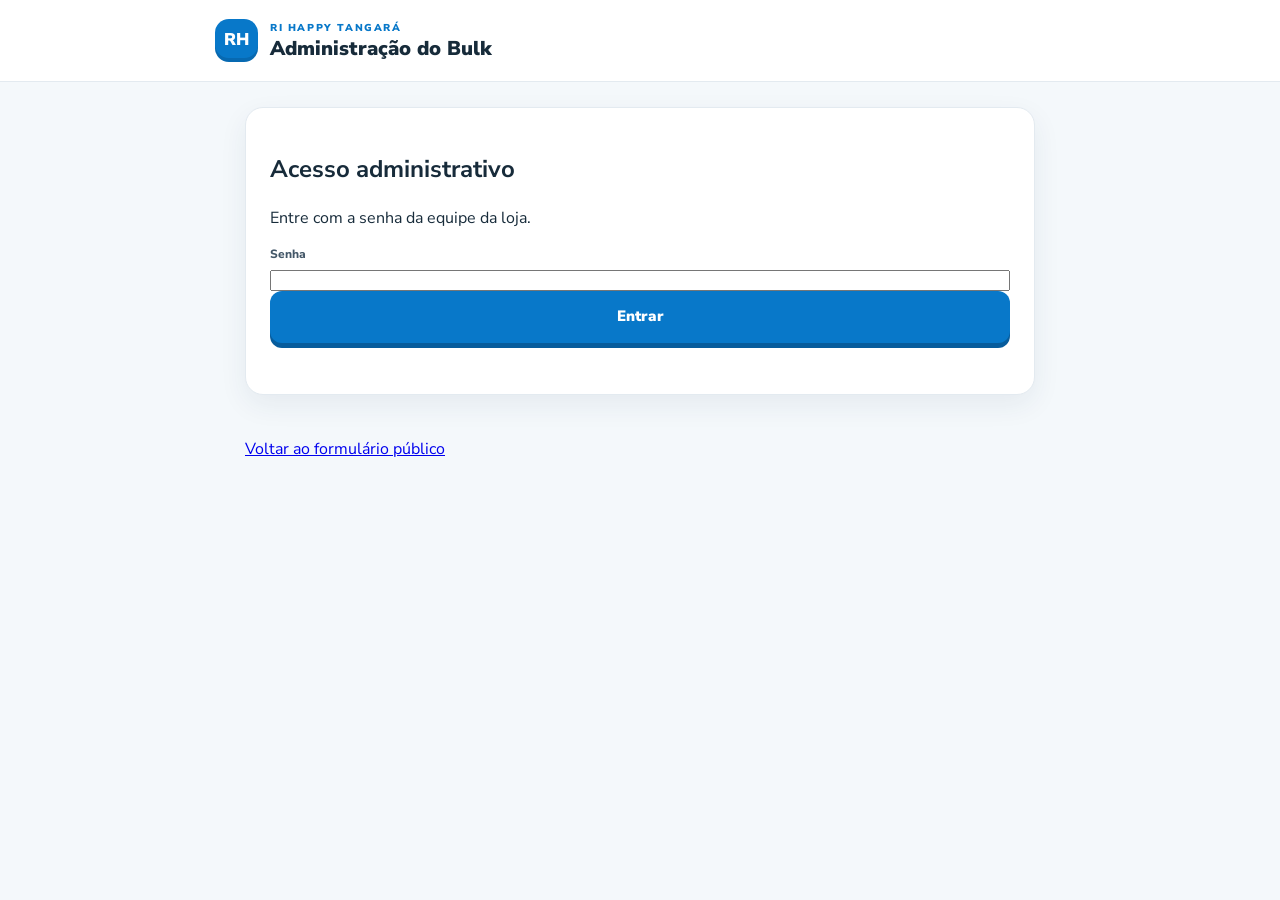
==== admin.html @ 77a34a9f "Cria painel administrativo do Bulk" ====
<!doctype html><html lang="pt-BR"><head><meta charset="utf-8"><meta name="viewport" content="width=device-width,initial-scale=1"><title>Administração | Bulk Comunitário</title><link rel="stylesheet" href="style.css"><link rel="stylesheet" href="admin.css"></head><body><header class="site-header"><div class="brand-mark">RH</div><div><p class="eyebrow">RI HAPPY TANGARÁ</p><h1>Administração do Bulk</h1></div></header><main class="container"><section id="login-card" class="card"><h2>Acesso administrativo</h2><p>Entre com a senha da equipe da loja.</p><form id="login-form"><label class="field"><span>Senha</span><input id="admin-password" type="password" autocomplete="current-password" required></label><button class="primary-button" type="submit">Entrar</button><p id="login-message" class="form-message"></p></form></section><section id="dashboard" hidden><div class="admin-top"><h2>Solicitações</h2><button id="refresh" class="secondary-button">Atualizar</button></div><div id="summary" class="admin-summary"></div><div id="requests" class="admin-list"></div><section class="card"><h2>Estoque atual</h2><p>Cadastre a carga inicial diretamente na aba Estoque da planilha.</p><input id="stock-filter" type="search" placeholder="Pesquisar carta, coleção ou número"><div id="stock-list"></div></section></section><p id="admin-message" class="form-message"></p><a href="./">Voltar ao formulário público</a></main><iframe name="admin-frame" class="hidden-frame"></iframe><form id="admin-transport" target="admin-frame" method="post" class="hidden-form"><input name="payload" id="admin-payload"></form><script src="config.js"></script><script src="admin.js"></script></body></html>
---- style.css ----
@import url('https://fonts.googleapis.com/css2?family=Nunito+Sans:wght@400;600;700;800;900&display=swap');
:root{--blue:#0878c9;--blue-dark:#075c9c;--orange:#f28c28;--yellow:#ffd54a;--ink:#172b3a;--muted:#657786;--line:#e3eaf0;--bg:#f4f8fb;--white:#fff;--green:#14865b;--shadow:0 10px 28px rgba(24,58,82,.07)}
*{box-sizing:border-box}
body{margin:0;background:var(--bg);color:var(--ink);font-family:"Nunito Sans",Arial,sans-serif;line-height:1.45}
.site-header{height:82px;background:#fff;border-bottom:1px solid var(--line);display:flex;align-items:center;gap:12px;padding:0 max(20px,calc((100% - 850px)/2))}
.brand-mark{width:43px;height:43px;border-radius:14px;background:var(--blue);color:white;display:grid;place-items:center;font-weight:900;font-size:17px;box-shadow:inset 0 -4px rgba(0,0,0,.12)}
.eyebrow{margin:0;color:var(--blue);font-size:10px;font-weight:900;letter-spacing:1.6px}
.site-header h1{font-size:20px;line-height:1.1;margin:2px 0 0;font-weight:900}
.container{width:min(100% - 28px,790px);margin:25px auto 45px}
.card{background:var(--white);border:1px solid var(--line);border-radius:18px;padding:24px;margin-bottom:16px;box-shadow:var(--shadow)}
.intro{min-height:170px;display:flex;align-items:center;justify-content:space-between;overflow:hidden;background:linear-gradient(110deg,#fff 0%,#fff 65%,#eaf6ff 100%)}
.intro-copy{max-width:550px}.tag{display:inline-block;background:#fff3d8;color:#9a5b00;border-radius:99px;padding:5px 10px;font-size:10px;font-weight:900;letter-spacing:1px}
.intro h2{font-size:clamp(22px,4vw,30px);line-height:1.12;margin:13px 0 7px;max-width:480px}
.intro p{color:var(--muted);margin:0;font-size:14px}
.intro-symbol{font-size:94px;color:#f4bd38;opacity:.85;transform:rotate(-12deg);padding:0 20px}
.rules h2,.section-heading h2{font-size:18px;margin:0 0 5px}
.rules ul{padding-left:20px;margin:12px 0 0;color:#536574;font-size:13px}
.rules li{margin:7px 0;padding-left:3px}
.section-heading{display:flex;gap:13px;align-items:flex-start;margin-bottom:20px}
.step{width:32px;height:32px;flex:0 0 32px;display:grid;place-items:center;background:#eaf5fd;color:var(--blue);font-size:12px;font-weight:900;border-radius:10px}
.section-heading p{margin:0;color:var(--muted);font-size:13px}
.form-grid{display:grid;grid-template-columns:1fr 1fr;gap:14px}
.field{display:flex;flex-direction:column;gap:7px;min-width:0}
.field>span{font-size:12px;font-weight:800;color:#435768}
input[type=text],input[type=tel],input[type=search],input:not([type]){width:100%;height:46px;border:1px solid #d6e0e8;border-radius:11px;padding:0 13px;font:inherit;font-size:14px;color:var(--ink);outline:none;background:#fff}
input:focus{border-color:var(--blue);box-shadow:0 0 0 3px rgba(8,120,201,.11)}
input::placeholder{color:#a0adb8}
.movement-title{margin-top:30px}
.limit-panel{display:flex;align-items:center;justify-content:space-between;background:#f0f7fc;border:1px solid #dcecf8;border-radius:12px;padding:12px 15px;margin:-3px 0 17px}
.limit-panel strong{display:block;font-size:13px}.limit-panel small{display:block;color:var(--muted);font-size:11px}
.limit-number{font-size:24px;color:var(--blue);font-weight:900}.limit-number small{display:inline;font-size:14px;color:var(--muted);font-weight:700}
.search-wrap{position:relative}
.search-results{display:grid;gap:8px;margin-top:8px}
.result-card{display:flex;align-items:center;gap:11px;padding:8px;border:1px solid var(--line);border-radius:12px;background:#fff}
.result-card img{width:49px;height:68px;object-fit:contain;border-radius:5px;background:#f1f4f7}
.result-info{min-width:0;flex:1}.result-info strong{display:block;font-size:13px}.result-info small{display:block;color:var(--muted);font-size:11px;overflow-wrap:anywhere}
.add-button{border:0;border-radius:9px;background:#e9f5fd;color:var(--blue-dark);font-weight:900;padding:9px 12px;cursor:pointer}
.add-button:hover{background:#d7edfc}
.selected-list{display:grid;gap:8px;margin-top:12px}
.empty-state{padding:13px;border:1px dashed #d6e0e8;border-radius:11px;color:#8b99a5;font-size:12px;text-align:center}
.selected-item{display:flex;align-items:center;gap:10px;border:1px solid var(--line);border-radius:11px;padding:8px}
.selected-item img{width:42px;height:58px;object-fit:contain;background:#f4f6f8;border-radius:5px}
.selected-info{min-width:0;flex:1}.selected-info strong{display:block;font-size:12px}.selected-info small{display:block;font-size:10px;color:var(--muted)}
.quantity-controls{display:flex;align-items:center;gap:7px}
.quantity-controls button,.remove-button{border:1px solid var(--line);background:#fff;border-radius:8px;width:29px;height:29px;font-weight:900;cursor:pointer;color:var(--ink)}
.quantity-controls span{font-size:12px;font-weight:900;min-width:12px;text-align:center}
.remove-button{color:#b44343;font-size:17px}
.declaration{margin-top:25px;padding:15px;background:#fffaf0;border:1px solid #f6e8c6;border-radius:12px}
.check-row{display:flex;align-items:flex-start;gap:10px;font-size:12px;color:#5d533d}
.check-row input{margin-top:3px;accent-color:var(--blue);width:17px;height:17px;flex:0 0 auto}
.form-footer{margin-top:20px}
.primary-button{width:100%;border:0;border-radius:12px;background:var(--blue);color:white;padding:15px 18px;font:inherit;font-size:15px;font-weight:900;display:flex;align-items:center;justify-content:center;gap:12px;cursor:pointer;box-shadow:0 5px 0 var(--blue-dark)}
.primary-button:hover{background:#086db5}.primary-button:disabled{opacity:.55;cursor:wait;box-shadow:none}
.form-message{font-size:12px;min-height:18px;margin:0 0 9px;color:#b44343}.form-message.ok{color:var(--green)}
.privacy-note{text-align:center;color:#94a1ab;font-size:10px;margin:15px 10px 0}
.success-panel{text-align:center;padding:35px 24px}.success-icon{width:54px;height:54px;border-radius:50%;background:#e8f7ef;color:var(--green);font-size:30px;font-weight:900;display:grid;place-items:center;margin:0 auto 14px}
.success-panel h2{margin:0 0 6px}.success-panel>p{color:var(--muted);font-size:13px}
.protocol-box{background:#f2f7fa;border:1px dashed #c8d9e5;border-radius:12px;padding:15px;margin:20px auto;max-width:300px}
.protocol-box small{display:block;color:var(--muted);font-size:10px;letter-spacing:1px;font-weight:900}.protocol-box strong{display:block;font-size:24px;color:var(--blue);letter-spacing:1px}
.success-note{font-size:11px!important}.secondary-button{border:1px solid #cbd9e3;background:white;color:var(--blue-dark);border-radius:10px;padding:11px 16px;font:inherit;font-weight:800;cursor:pointer}
.site-footer{text-align:center;color:#8a99a5;font-size:10px;padding:14px 20px}.site-footer p{margin:4px}.site-footer strong{color:#5d6d79}
.hidden-frame,.hidden-form,.honeypot{position:absolute!important;left:-9999px!important;width:1px!important;height:1px!important;opacity:0!important}
@media(max-width:600px){.container{width:min(100% - 20px,790px);margin-top:14px}.card{padding:18px;border-radius:15px}.intro{min-height:155px}.intro-symbol{font-size:65px;padding:0 4px}.form-grid{grid-template-columns:1fr}.site-header{height:72px;padding:0 16px}.site-header h1{font-size:18px}.section-heading{gap:10px}.rules ul{font-size:12px}}


.search-hint { display:block; margin:8px 0 12px; color:#687383; font-size:.82rem; line-height:1.4; }

.card-search-grid{grid-template-columns:1fr 1fr .85fr}
@media(max-width:600px){.card-search-grid{grid-template-columns:1fr}}
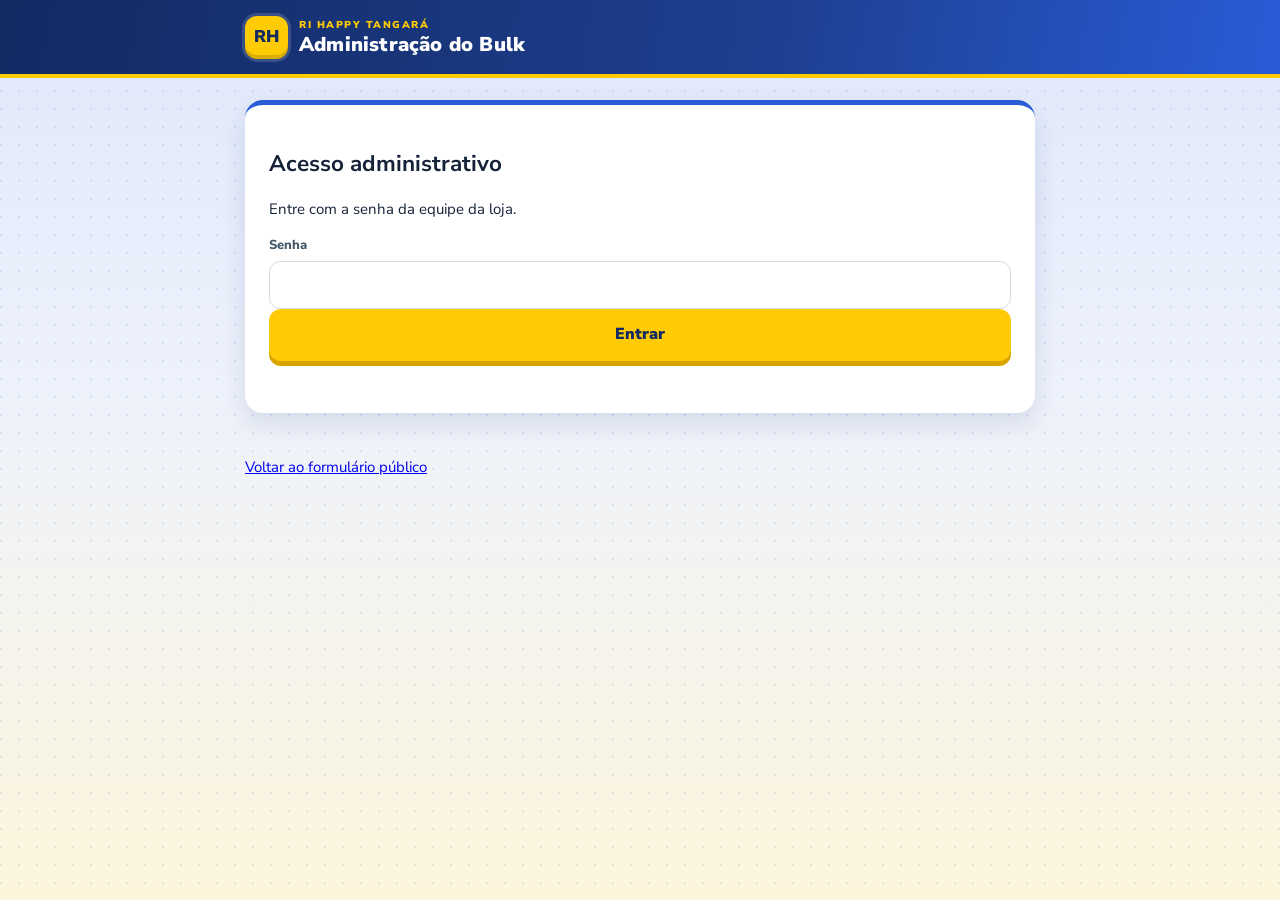
==== commit 1b341e54: "Versão nos arquivos CSS/JS para evitar que o navegador use cópia antiga Co-Authored-By: Claude Opus " ====
--- a/admin.html
+++ b/admin.html
@@ -1 +1 @@
-<!doctype html><html lang="pt-BR"><head><meta charset="utf-8"><meta name="viewport" content="width=device-width,initial-scale=1"><title>Administração | Bulk Comunitário</title><link rel="stylesheet" href="style.css"><link rel="stylesheet" href="admin.css"></head><body><header class="site-header"><div class="brand-mark">RH</div><div><p class="eyebrow">RI HAPPY TANGARÁ</p><h1>Administração do Bulk</h1></div></header><main class="container"><section id="login-card" class="card"><h2>Acesso administrativo</h2><p>Entre com a senha da equipe da loja.</p><form id="login-form"><label class="field"><span>Senha</span><input id="admin-password" type="password" autocomplete="current-password" required></label><button class="primary-button" type="submit">Entrar</button><p id="login-message" class="form-message"></p></form></section><section id="dashboard" hidden><div class="admin-top"><h2>Solicitações</h2><button id="refresh" class="secondary-button">Atualizar</button></div><div id="summary" class="admin-summary"></div><div id="requests" class="admin-list"></div><section class="card"><h2>Estoque atual</h2><p>Cadastre a carga inicial diretamente na aba Estoque da planilha.</p><input id="stock-filter" type="search" placeholder="Pesquisar carta, coleção ou número"><div id="stock-list"></div></section></section><p id="admin-message" class="form-message"></p><a href="./">Voltar ao formulário público</a></main><iframe name="admin-frame" class="hidden-frame"></iframe><form id="admin-transport" target="admin-frame" method="post" class="hidden-form"><input name="payload" id="admin-payload"></form><script src="config.js"></script><script src="admin.js"></script></body></html>+<!doctype html><html lang="pt-BR"><head><meta charset="utf-8"><meta name="viewport" content="width=device-width,initial-scale=1"><title>Administração | Bulk Comunitário</title><link rel="stylesheet" href="style.css?v=202611241657"><link rel="stylesheet" href="admin.css?v=202611241657"></head><body><header class="site-header"><div class="brand-mark">RH</div><div><p class="eyebrow">RI HAPPY TANGARÁ</p><h1>Administração do Bulk</h1></div></header><main class="container"><section id="login-card" class="card"><h2>Acesso administrativo</h2><p>Entre com a senha da equipe da loja.</p><form id="login-form"><label class="field"><span>Senha</span><input id="admin-password" type="password" autocomplete="current-password" required></label><button class="primary-button" type="submit">Entrar</button><p id="login-message" class="form-message"></p></form></section><section id="dashboard" hidden><div class="admin-top"><h2>Solicitações</h2><button id="refresh" class="secondary-button">Atualizar</button></div><div id="summary" class="admin-summary"></div><div id="requests" class="admin-list"></div><section class="card"><h2>Estoque atual</h2><p>Cadastre a carga inicial diretamente na aba Estoque da planilha.</p><input id="stock-filter" type="search" placeholder="Pesquisar carta, coleção ou número"><div id="stock-list"></div></section></section><p id="admin-message" class="form-message"></p><a href="./">Voltar ao formulário público</a></main><iframe name="admin-frame" class="hidden-frame"></iframe><form id="admin-transport" target="admin-frame" method="post" class="hidden-form"><input name="payload" id="admin-payload"></form><script src="config.js?v=202611241657"></script><script src="admin.js?v=202611241657"></script></body></html>
--- a/style.css
+++ b/style.css
@@ -1,69 +1,340 @@
 @import url('https://fonts.googleapis.com/css2?family=Nunito+Sans:wght@400;600;700;800;900&display=swap');
-:root{--blue:#0878c9;--blue-dark:#075c9c;--orange:#f28c28;--yellow:#ffd54a;--ink:#172b3a;--muted:#657786;--line:#e3eaf0;--bg:#f4f8fb;--white:#fff;--green:#14865b;--shadow:0 10px 28px rgba(24,58,82,.07)}
+
+/* =========================================================
+   BULK COMUNITÁRIO — estilos (mobile primeiro)
+   A base é pensada para celular; a partir de 640px o layout
+   ganha mais colunas e espaçamento.
+   ========================================================= */
+
+:root{
+  --blue:#0878c9;--blue-dark:#075c9c;--orange:#f28c28;--yellow:#ffd54a;
+  --ink:#172b3a;--muted:#5e6f7d;--line:#e3eaf0;--bg:#f4f8fb;--white:#fff;--green:#14865b;
+  --shadow:0 8px 24px rgba(24,58,82,.07);
+  --tap:44px; /* altura mínima confortável para toque */
+}
 *{box-sizing:border-box}
-body{margin:0;background:var(--bg);color:var(--ink);font-family:"Nunito Sans",Arial,sans-serif;line-height:1.45}
-.site-header{height:82px;background:#fff;border-bottom:1px solid var(--line);display:flex;align-items:center;gap:12px;padding:0 max(20px,calc((100% - 850px)/2))}
-.brand-mark{width:43px;height:43px;border-radius:14px;background:var(--blue);color:white;display:grid;place-items:center;font-weight:900;font-size:17px;box-shadow:inset 0 -4px rgba(0,0,0,.12)}
-.eyebrow{margin:0;color:var(--blue);font-size:10px;font-weight:900;letter-spacing:1.6px}
-.site-header h1{font-size:20px;line-height:1.1;margin:2px 0 0;font-weight:900}
-.container{width:min(100% - 28px,790px);margin:25px auto 45px}
-.card{background:var(--white);border:1px solid var(--line);border-radius:18px;padding:24px;margin-bottom:16px;box-shadow:var(--shadow)}
-.intro{min-height:170px;display:flex;align-items:center;justify-content:space-between;overflow:hidden;background:linear-gradient(110deg,#fff 0%,#fff 65%,#eaf6ff 100%)}
-.intro-copy{max-width:550px}.tag{display:inline-block;background:#fff3d8;color:#9a5b00;border-radius:99px;padding:5px 10px;font-size:10px;font-weight:900;letter-spacing:1px}
-.intro h2{font-size:clamp(22px,4vw,30px);line-height:1.12;margin:13px 0 7px;max-width:480px}
+html{-webkit-text-size-adjust:100%;text-size-adjust:100%}
+body{margin:0;background:var(--bg);color:var(--ink);font-family:"Nunito Sans",Arial,sans-serif;line-height:1.45;font-size:15px;-webkit-tap-highlight-color:transparent}
+button{touch-action:manipulation}
+
+/* ---------- Cabeçalho ---------- */
+.site-header{
+  position:sticky;top:0;z-index:20;
+  min-height:62px;background:rgba(255,255,255,.96);backdrop-filter:blur(8px);
+  border-bottom:1px solid var(--line);display:flex;align-items:center;gap:11px;
+  padding:8px max(14px,env(safe-area-inset-right)) 8px max(14px,env(safe-area-inset-left));
+  padding-top:max(8px,env(safe-area-inset-top));
+}
+.brand-mark{width:38px;height:38px;flex:0 0 38px;border-radius:12px;background:var(--blue);color:#fff;display:grid;place-items:center;font-weight:900;font-size:15px;box-shadow:inset 0 -4px rgba(0,0,0,.12)}
+.eyebrow{margin:0;color:var(--blue);font-size:10px;font-weight:900;letter-spacing:1.5px}
+.site-header h1{font-size:18px;line-height:1.1;margin:2px 0 0;font-weight:900}
+
+/* ---------- Estrutura ---------- */
+.container{width:min(100% - 20px,790px);margin:12px auto 32px}
+.card{background:var(--white);border:1px solid var(--line);border-radius:16px;padding:16px;margin-bottom:12px;box-shadow:var(--shadow)}
+
+/* ---------- Abertura ---------- */
+.intro{display:flex;align-items:center;justify-content:space-between;gap:8px;overflow:hidden;background:linear-gradient(110deg,#fff 0%,#fff 62%,#eaf6ff 100%)}
+.intro-copy{max-width:550px}
+.tag{display:inline-block;background:#fff3d8;color:#9a5b00;border-radius:99px;padding:4px 10px;font-size:10px;font-weight:900;letter-spacing:1px}
+.intro h2{font-size:21px;line-height:1.15;margin:10px 0 6px}
 .intro p{color:var(--muted);margin:0;font-size:14px}
-.intro-symbol{font-size:94px;color:#f4bd38;opacity:.85;transform:rotate(-12deg);padding:0 20px}
-.rules h2,.section-heading h2{font-size:18px;margin:0 0 5px}
-.rules ul{padding-left:20px;margin:12px 0 0;color:#536574;font-size:13px}
-.rules li{margin:7px 0;padding-left:3px}
-.section-heading{display:flex;gap:13px;align-items:flex-start;margin-bottom:20px}
+.intro-symbol{font-size:52px;color:#f4bd38;opacity:.85;transform:rotate(-12deg);padding:0 2px;flex:0 0 auto}
+
+/* ---------- Regras ---------- */
+.rules h2,.section-heading h2{font-size:18px;line-height:1.2;margin:0 0 4px}
+.rules ul{padding-left:18px;margin:10px 0 0;color:#4f6271;font-size:14px}
+.rules li{margin:6px 0;padding-left:2px}
+
+/* ---------- Títulos das etapas ---------- */
+.section-heading{display:flex;gap:10px;align-items:flex-start;margin-bottom:16px}
 .step{width:32px;height:32px;flex:0 0 32px;display:grid;place-items:center;background:#eaf5fd;color:var(--blue);font-size:12px;font-weight:900;border-radius:10px}
 .section-heading p{margin:0;color:var(--muted);font-size:13px}
-.form-grid{display:grid;grid-template-columns:1fr 1fr;gap:14px}
-.field{display:flex;flex-direction:column;gap:7px;min-width:0}
-.field>span{font-size:12px;font-weight:800;color:#435768}
-input[type=text],input[type=tel],input[type=search],input:not([type]){width:100%;height:46px;border:1px solid #d6e0e8;border-radius:11px;padding:0 13px;font:inherit;font-size:14px;color:var(--ink);outline:none;background:#fff}
-input:focus{border-color:var(--blue);box-shadow:0 0 0 3px rgba(8,120,201,.11)}
-input::placeholder{color:#a0adb8}
-.movement-title{margin-top:30px}
-.limit-panel{display:flex;align-items:center;justify-content:space-between;background:#f0f7fc;border:1px solid #dcecf8;border-radius:12px;padding:12px 15px;margin:-3px 0 17px}
-.limit-panel strong{display:block;font-size:13px}.limit-panel small{display:block;color:var(--muted);font-size:11px}
-.limit-number{font-size:24px;color:var(--blue);font-weight:900}.limit-number small{display:inline;font-size:14px;color:var(--muted);font-weight:700}
+.movement-title{margin-top:28px;padding-top:22px;border-top:1px solid var(--line)}
+
+/* ---------- Campos ---------- */
+.form-grid{display:grid;grid-template-columns:1fr;gap:12px}
+.field{display:flex;flex-direction:column;gap:6px;min-width:0}
+.field>span{font-size:13px;font-weight:800;color:#435768}
+/* 16px nos campos evita o zoom automático do iPhone ao tocar */
+input[type=text],input[type=tel],input[type=search],input[type=password],input:not([type]),select{
+  width:100%;height:48px;border:1px solid #d1dce5;border-radius:11px;padding:0 13px;
+  font:inherit;font-size:16px;color:var(--ink);outline:none;background:#fff;-webkit-appearance:none;appearance:none
+}
+input:focus{border-color:var(--blue);box-shadow:0 0 0 3px rgba(8,120,201,.13)}
+input::placeholder{color:#9aa8b4}
+.search-hint{display:block;margin:8px 0 10px;color:#687383;font-size:12px;line-height:1.4}
+.card-search-grid{grid-template-columns:1fr}
+
+/* ---------- Contador de retirada ---------- */
+.limit-panel{
+  display:flex;align-items:center;justify-content:space-between;gap:10px;
+  background:#f0f7fc;border:1px solid #d6e8f6;border-radius:12px;padding:10px 14px;margin:0 0 16px;
+  box-shadow:0 4px 12px rgba(24,58,82,.06)
+}
+.limit-panel strong{display:block;font-size:13px}
+.limit-panel small{display:block;color:var(--muted);font-size:11px}
+.limit-number{font-size:24px;color:var(--blue);font-weight:900;white-space:nowrap}
+.limit-number small{display:inline;font-size:14px;color:var(--muted);font-weight:700}
+
+/* ---------- Resultados de pesquisa ---------- */
 .search-wrap{position:relative}
 .search-results{display:grid;gap:8px;margin-top:8px}
-.result-card{display:flex;align-items:center;gap:11px;padding:8px;border:1px solid var(--line);border-radius:12px;background:#fff}
-.result-card img{width:49px;height:68px;object-fit:contain;border-radius:5px;background:#f1f4f7}
-.result-info{min-width:0;flex:1}.result-info strong{display:block;font-size:13px}.result-info small{display:block;color:var(--muted);font-size:11px;overflow-wrap:anywhere}
-.add-button{border:0;border-radius:9px;background:#e9f5fd;color:var(--blue-dark);font-weight:900;padding:9px 12px;cursor:pointer}
-.add-button:hover{background:#d7edfc}
-.selected-list{display:grid;gap:8px;margin-top:12px}
-.empty-state{padding:13px;border:1px dashed #d6e0e8;border-radius:11px;color:#8b99a5;font-size:12px;text-align:center}
-.selected-item{display:flex;align-items:center;gap:10px;border:1px solid var(--line);border-radius:11px;padding:8px}
-.selected-item img{width:42px;height:58px;object-fit:contain;background:#f4f6f8;border-radius:5px}
-.selected-info{min-width:0;flex:1}.selected-info strong{display:block;font-size:12px}.selected-info small{display:block;font-size:10px;color:var(--muted)}
-.quantity-controls{display:flex;align-items:center;gap:7px}
-.quantity-controls button,.remove-button{border:1px solid var(--line);background:#fff;border-radius:8px;width:29px;height:29px;font-weight:900;cursor:pointer;color:var(--ink)}
-.quantity-controls span{font-size:12px;font-weight:900;min-width:12px;text-align:center}
-.remove-button{color:#b44343;font-size:17px}
-.declaration{margin-top:25px;padding:15px;background:#fffaf0;border:1px solid #f6e8c6;border-radius:12px}
-.check-row{display:flex;align-items:flex-start;gap:10px;font-size:12px;color:#5d533d}
-.check-row input{margin-top:3px;accent-color:var(--blue);width:17px;height:17px;flex:0 0 auto}
-.form-footer{margin-top:20px}
-.primary-button{width:100%;border:0;border-radius:12px;background:var(--blue);color:white;padding:15px 18px;font:inherit;font-size:15px;font-weight:900;display:flex;align-items:center;justify-content:center;gap:12px;cursor:pointer;box-shadow:0 5px 0 var(--blue-dark)}
-.primary-button:hover{background:#086db5}.primary-button:disabled{opacity:.55;cursor:wait;box-shadow:none}
-.form-message{font-size:12px;min-height:18px;margin:0 0 9px;color:#b44343}.form-message.ok{color:var(--green)}
-.privacy-note{text-align:center;color:#94a1ab;font-size:10px;margin:15px 10px 0}
-.success-panel{text-align:center;padding:35px 24px}.success-icon{width:54px;height:54px;border-radius:50%;background:#e8f7ef;color:var(--green);font-size:30px;font-weight:900;display:grid;place-items:center;margin:0 auto 14px}
-.success-panel h2{margin:0 0 6px}.success-panel>p{color:var(--muted);font-size:13px}
-.protocol-box{background:#f2f7fa;border:1px dashed #c8d9e5;border-radius:12px;padding:15px;margin:20px auto;max-width:300px}
-.protocol-box small{display:block;color:var(--muted);font-size:10px;letter-spacing:1px;font-weight:900}.protocol-box strong{display:block;font-size:24px;color:var(--blue);letter-spacing:1px}
-.success-note{font-size:11px!important}.secondary-button{border:1px solid #cbd9e3;background:white;color:var(--blue-dark);border-radius:10px;padding:11px 16px;font:inherit;font-weight:800;cursor:pointer}
-.site-footer{text-align:center;color:#8a99a5;font-size:10px;padding:14px 20px}.site-footer p{margin:4px}.site-footer strong{color:#5d6d79}
+.result-card{display:flex;align-items:center;gap:10px;padding:8px;border:1px solid var(--line);border-radius:12px;background:#fff}
+.result-card img{width:50px;height:70px;flex:0 0 50px;object-fit:contain;border-radius:5px;background:#f1f4f7}
+.result-info{min-width:0;flex:1}
+.result-info strong{display:block;font-size:14px;line-height:1.25}
+.result-info small{display:block;color:var(--muted);font-size:12px;overflow-wrap:anywhere}
+
+/* ---------- Botões ---------- */
+.add-button{min-height:var(--tap);border:0;border-radius:10px;background:#e9f5fd;color:var(--blue-dark);font:inherit;font-size:14px;font-weight:900;padding:10px 14px;cursor:pointer}
+.add-button:active{background:#d2eafb}
+.primary-button{width:100%;min-height:52px;border:0;border-radius:12px;background:var(--blue);color:#fff;padding:14px 18px;font:inherit;font-size:16px;font-weight:900;display:flex;align-items:center;justify-content:center;gap:12px;cursor:pointer;box-shadow:0 5px 0 var(--blue-dark)}
+.primary-button:active{transform:translateY(2px);box-shadow:0 3px 0 var(--blue-dark)}
+.primary-button:disabled{opacity:.55;cursor:wait;box-shadow:none;transform:none}
+.secondary-button{min-height:var(--tap);border:1px solid #cbd9e3;background:#fff;color:var(--blue-dark);border-radius:10px;padding:11px 16px;font:inherit;font-size:14px;font-weight:800;cursor:pointer}
+
+/* ---------- Cartas selecionadas ---------- */
+.selected-title{font-size:14px;margin:18px 0 8px;color:#435768}
+.selected-list{display:grid;gap:8px;margin-top:0}
+.empty-state{padding:14px;border:1px dashed #d1dce5;border-radius:11px;color:#7f8e9a;font-size:13px;text-align:center}
+.selected-item{display:flex;align-items:center;gap:9px;border:1px solid var(--line);border-radius:12px;padding:8px;background:#fff}
+.selected-item img{width:42px;height:58px;flex:0 0 42px;object-fit:contain;background:#f4f6f8;border-radius:5px}
+.selected-info{min-width:0;flex:1}
+.selected-info strong{display:block;font-size:13px;line-height:1.25}
+.selected-info small{display:block;font-size:11px;color:var(--muted);overflow-wrap:anywhere}
+.quantity-controls{display:flex;align-items:center;gap:4px;flex:0 0 auto}
+.quantity-controls button,.remove-button{border:1px solid var(--line);background:#fff;border-radius:9px;width:38px;height:38px;font-size:17px;font-weight:900;cursor:pointer;color:var(--ink);flex:0 0 auto}
+.quantity-controls span{font-size:14px;font-weight:900;min-width:18px;text-align:center}
+.remove-button{color:#b44343;font-size:19px}
+
+/* ---------- Declaração e envio ---------- */
+.declaration{margin-top:24px;padding:14px;background:#fffaf0;border:1px solid #f6e8c6;border-radius:12px}
+.check-row{display:flex;align-items:flex-start;gap:12px;font-size:13px;color:#5d533d;cursor:pointer}
+.check-row input{margin-top:1px;accent-color:var(--blue);width:22px;height:22px;flex:0 0 auto}
+.form-footer{margin-top:18px}
+.form-message{font-size:13px;min-height:18px;margin:0 0 10px;color:#b44343}
+.form-message.ok{color:var(--green)}
+.privacy-note{text-align:center;color:#8d9aa5;font-size:11px;margin:14px 6px 0}
+
+/* ---------- Confirmação ---------- */
+.success-panel{text-align:center;padding:30px 18px}
+.success-icon{width:54px;height:54px;border-radius:50%;background:#e8f7ef;color:var(--green);font-size:30px;font-weight:900;display:grid;place-items:center;margin:0 auto 14px}
+.success-panel h2{margin:0 0 6px}
+.success-panel>p{color:var(--muted);font-size:14px}
+.protocol-box{background:#f2f7fa;border:1px dashed #c8d9e5;border-radius:12px;padding:15px;margin:20px auto;max-width:320px}
+.protocol-box small{display:block;color:var(--muted);font-size:10px;letter-spacing:1px;font-weight:900}
+.protocol-box strong{display:block;font-size:20px;color:var(--blue);letter-spacing:.5px;overflow-wrap:anywhere}
+.success-note{font-size:12px!important}
+.success-panel .secondary-button{width:100%}
+
+/* ---------- Rodapé ---------- */
+.site-footer{text-align:center;color:#8a99a5;font-size:11px;padding:14px 12px calc(14px + env(safe-area-inset-bottom))}
+.site-footer p{margin:4px}
+.site-footer strong{color:#5d6d79}
+
+/* ---------- Catálogo do estoque ---------- */
+.stock-heading{display:flex;flex-direction:column;align-items:stretch;gap:10px;margin:4px 0 10px}
+.stock-heading h3{font-size:15px;margin:0 0 3px}
+.stock-heading p{font-size:12px;color:var(--muted);margin:0}
+.stock-view-toggle{display:grid;grid-template-columns:1fr 1fr;gap:4px;background:#eef3f7;border-radius:11px;padding:3px}
+.stock-view-toggle button{min-height:40px;border:1px solid transparent;background:transparent;border-radius:8px;padding:8px 11px;font:inherit;font-size:13px;font-weight:800;color:#647482;cursor:pointer}
+.stock-view-toggle button.active{background:#fff;color:#075da0;border-color:#d5e4f1;box-shadow:0 1px 4px rgba(0,0,0,.08)}
+
+/* Filtros do estoque: ficam logo acima da lista de cartas */
+select{padding-right:36px;background:#fff url("data:image/svg+xml,%3Csvg xmlns='http://www.w3.org/2000/svg' width='12' height='8'%3E%3Cpath d='M1 1l5 5 5-5' stroke='%23657786' stroke-width='2' fill='none'/%3E%3C/svg%3E") no-repeat right 13px center;text-overflow:ellipsis}
+.stock-filters{display:grid;grid-template-columns:1fr 92px;gap:8px;background:#f7fafc;border:1px solid var(--line);border-radius:12px;padding:10px}
+.stock-filters .field>span{font-size:12px}
+.filter-name{grid-column:1/2}.filter-number{grid-column:2/3}.filter-collection{grid-column:1/-1;grid-row:2}
+.filter-status{display:flex;align-items:center;justify-content:space-between;gap:10px;min-height:34px;margin:6px 2px 6px;font-size:12px;color:var(--muted);font-weight:700}
+.link-button{border:0;background:none;color:var(--blue-dark);font:inherit;font-size:13px;font-weight:800;padding:8px 0 8px 8px;cursor:pointer;text-decoration:underline}
+
+/* Catálogo com rolagem própria: a página não cresce com o estoque */
+.stock-catalog{
+  margin:0;max-height:62vh;max-height:62dvh;overflow-y:auto;-webkit-overflow-scrolling:touch;overscroll-behavior:contain;
+  border:1px solid var(--line);border-radius:12px;padding:8px;background:#f9fbfd;
+  box-shadow:inset 0 -14px 14px -14px rgba(24,58,82,.25)
+}
+.stock-catalog:focus-visible{outline:3px solid rgba(8,120,201,.3)}
+.add-button.added{background:#e8f7ef;color:var(--green)}
+.add-button:disabled{opacity:.7;cursor:default}
+
+/* Barra fixa para ir direto ao envio */
+.action-bar{
+  position:fixed;left:0;right:0;bottom:0;z-index:30;
+  display:flex;align-items:center;justify-content:space-between;gap:12px;
+  padding:10px max(14px,env(safe-area-inset-right)) calc(10px + env(safe-area-inset-bottom)) max(14px,env(safe-area-inset-left));
+  background:#fff;border-top:1px solid var(--line);box-shadow:0 -6px 20px rgba(24,58,82,.12)
+}
+.action-bar[hidden]{display:none}
+.action-bar-info strong{display:block;font-size:15px;color:var(--ink)}
+.action-bar-info small{display:block;font-size:12px;color:var(--muted)}
+.action-bar.full .action-bar-info strong{color:var(--green)}
+.action-bar-button{min-height:46px;border:0;border-radius:11px;background:var(--blue);color:#fff;font:inherit;font-size:15px;font-weight:900;padding:10px 16px;cursor:pointer;white-space:nowrap}
+.action-bar.full .action-bar-button{background:var(--green);animation:pulse 1.6s ease-in-out 2}
+@keyframes pulse{50%{transform:scale(1.05)}}
+body.has-action-bar{padding-bottom:calc(76px + env(safe-area-inset-bottom))}
+.selected-title{scroll-margin-top:76px}
+.stock-grid{display:grid;grid-template-columns:repeat(2,minmax(0,1fr));gap:8px}
+.stock-card{display:flex;flex-direction:column;align-items:center;text-align:center;border:1px solid var(--line);border-radius:12px;padding:8px;background:#fff;min-width:0}
+.stock-card img{width:100%;aspect-ratio:63/88;height:auto;object-fit:contain;margin-bottom:6px;border-radius:6px;background:#f4f6f8}
+.stock-card strong{font-size:13px;line-height:1.25}
+.stock-card small{font-size:11px;color:var(--muted);margin:3px 0;line-height:1.3;overflow-wrap:anywhere}
+.stock-quantity{font-size:11px;font-weight:900;color:var(--green);margin:2px 0 8px}
+.stock-card .add-button{width:100%;margin-top:auto;padding:9px 6px}
+.stock-list{display:grid;gap:6px}
+.stock-list-item{display:flex;align-items:center;gap:10px;padding:10px;border:1px solid var(--line);border-radius:11px;background:#fff}
+.stock-list-info{flex:1;min-width:0}
+.stock-list-info strong{display:block;font-size:14px}
+.stock-list-info small{display:block;font-size:12px;color:var(--muted);overflow-wrap:anywhere}
+
+/* Utilitários */
 .hidden-frame,.hidden-form,.honeypot{position:absolute!important;left:-9999px!important;width:1px!important;height:1px!important;opacity:0!important}
-@media(max-width:600px){.container{width:min(100% - 20px,790px);margin-top:14px}.card{padding:18px;border-radius:15px}.intro{min-height:155px}.intro-symbol{font-size:65px;padding:0 4px}.form-grid{grid-template-columns:1fr}.site-header{height:72px;padding:0 16px}.site-header h1{font-size:18px}.section-heading{gap:10px}.rules ul{font-size:12px}}
-
-
-.search-hint { display:block; margin:8px 0 12px; color:#687383; font-size:.82rem; line-height:1.4; }
-
-.card-search-grid{grid-template-columns:1fr 1fr .85fr}
-@media(max-width:600px){.card-search-grid{grid-template-columns:1fr}}
+
+/* =========================================================
+   Telas maiores (tablet e computador)
+   ========================================================= */
+@media (min-width:640px){
+  .site-header{min-height:78px;padding-left:max(20px,calc((100% - 790px)/2));padding-right:max(20px,calc((100% - 790px)/2))}
+  .brand-mark{width:43px;height:43px;flex-basis:43px;font-size:17px}
+  .site-header h1{font-size:20px}
+  .container{width:min(100% - 28px,790px);margin:22px auto 45px}
+  .card{padding:24px;border-radius:18px;margin-bottom:16px}
+  .intro{min-height:160px}
+  .intro h2{font-size:28px}
+  .intro-symbol{font-size:90px;padding:0 18px}
+  .form-grid{grid-template-columns:1fr 1fr;gap:14px}
+  .card-search-grid{grid-template-columns:1fr 1fr .85fr}
+  .stock-heading{flex-direction:row;align-items:center;justify-content:space-between}
+  .stock-view-toggle{display:flex;flex-shrink:0}
+  .stock-grid{grid-template-columns:repeat(auto-fill,minmax(140px,1fr));gap:10px}
+  .stock-filters{grid-template-columns:1.2fr 1.2fr .7fr;gap:10px;padding:12px}
+  .filter-name,.filter-collection,.filter-number{grid-column:auto;grid-row:auto}
+  .stock-catalog{max-height:560px}
+  .action-bar{left:50%;right:auto;bottom:16px;transform:translateX(-50%);width:min(100% - 28px,560px);border:1px solid var(--line);border-radius:16px;padding:10px 12px 10px 18px}
+  body.has-action-bar{padding-bottom:96px}
+  .success-panel .secondary-button{width:auto}
+}
+@media (hover:hover){
+  .add-button:hover{background:#d7edfc}
+  .primary-button:hover{background:#086db5}
+  .secondary-button:hover{background:#f5f9fc}
+}
+
+/* Filtro por tipo: botões roláveis na horizontal */
+.type-chips{display:flex;gap:6px;overflow-x:auto;-webkit-overflow-scrolling:touch;scrollbar-width:none;padding:10px 2px 4px;margin:0 -2px}
+.type-chips::-webkit-scrollbar{display:none}
+.type-chip{flex:0 0 auto;min-height:40px;display:inline-flex;align-items:center;gap:5px;border:1px solid #d5e1ea;background:#fff;color:#435768;border-radius:99px;padding:7px 13px;font:inherit;font-size:13px;font-weight:800;cursor:pointer;white-space:nowrap}
+.type-chip small{font-size:11px;font-weight:800;color:#8a99a5}
+.type-chip.active{background:var(--blue);border-color:var(--blue);color:#fff}
+.type-chip.active small{color:rgba(255,255,255,.8)}
+.type-planta{border-color:#bfe3c2}.type-fogo{border-color:#f6c7b5}.type-agua{border-color:#bcdcf5}
+.type-raio{border-color:#f3e29a}.type-psiquico{border-color:#e4c5ec}.type-lutador{border-color:#e7cdb5}
+.type-sombrio{border-color:#c3c8d0}.type-incolor{border-color:#e2e2e2}.type-dragao{border-color:#e6d7a6}
+.type-metal{border-color:#cfd6dc}.type-treinador{border-color:#cdd6f1}.type-energia{border-color:#d9e8c4}
+.type-planta.active{background:#3d9a4a;border-color:#3d9a4a}.type-fogo.active{background:#e0602f;border-color:#e0602f}
+.type-agua.active{background:#2d86d1;border-color:#2d86d1}.type-raio.active{background:#d9a700;border-color:#d9a700}
+.type-psiquico.active{background:#9b4fb0;border-color:#9b4fb0}.type-lutador.active{background:#a4612e;border-color:#a4612e}
+.type-sombrio.active{background:#3d4a5a;border-color:#3d4a5a}.type-incolor.active{background:#7d8790;border-color:#7d8790}
+.type-dragao.active{background:#a3842a;border-color:#a3842a}.type-metal.active{background:#6b7a86;border-color:#6b7a86}
+.type-treinador.active{background:#4a62b3;border-color:#4a62b3}.type-energia.active{background:#5f8f2f;border-color:#5f8f2f}
+.type-loading{flex:0 0 auto;align-self:center;font-size:12px;color:var(--muted);padding:0 6px}
+@media (min-width:640px){.type-chips{flex-wrap:wrap;overflow:visible}}
+
+/* =========================================================
+   TEMA "ESTAMPA ILUSTRADA"
+   Cores fortes de TCG (azul, amarelo, vermelho), fundo com textura
+   e cartas com moldura. Sobrepõe as regras anteriores.
+   ========================================================= */
+:root{
+  --navy:#132a63;--royal:#2a5bd7;--sun:#ffcb05;--sun-dark:#d9a400;--ember:#e3350d;
+  --ink:#152238;--muted:#55657a;--line:#dfe6f2;--bg:#e8eefb
+}
+body{
+  background:
+    radial-gradient(circle at 1px 1px,rgba(42,91,215,.13) 1.2px,transparent 0) 0 0/18px 18px,
+    linear-gradient(180deg,#dfe8fb 0%,#eef2fb 45%,#fdf6dc 100%);
+  background-attachment:fixed
+}
+
+/* Cabeçalho escuro com faixa amarela */
+.site-header{background:linear-gradient(100deg,var(--navy) 0%,#1d3f8f 60%,var(--royal) 100%);border-bottom:4px solid var(--sun);backdrop-filter:none}
+.site-header h1{color:#fff;letter-spacing:.2px}
+.eyebrow{color:var(--sun)}
+.brand-mark{background:var(--sun);color:var(--navy);box-shadow:inset 0 -4px rgba(0,0,0,.15),0 0 0 3px rgba(255,255,255,.15)}
+
+/* Abertura em destaque */
+.intro{
+  border:0;color:#fff;
+  background:
+    radial-gradient(circle at 88% 30%,rgba(255,203,5,.45) 0,rgba(255,203,5,0) 42%),
+    linear-gradient(125deg,#1d3f8f 0%,#2a5bd7 55%,#5b3fc4 100%);
+  box-shadow:0 12px 28px rgba(19,42,99,.28)
+}
+.intro h2{color:#fff}
+.intro p{color:rgba(255,255,255,.85)}
+.intro .tag{background:var(--sun);color:var(--navy)}
+.intro-symbol{color:var(--sun);opacity:1;text-shadow:0 0 22px rgba(255,203,5,.7)}
+
+/* Cartões com faixa colorida no topo */
+.card{border:0;border-top:5px solid var(--royal);box-shadow:0 10px 26px rgba(19,42,99,.12)}
+.rules{border-top-color:var(--sun)}
+.rules h2::before{content:"★ ";color:var(--sun-dark)}
+.rules li::marker{color:var(--ember)}
+#movement-form{border-top-color:var(--ember)}
+.success-panel{border-top-color:#2a9d4b}
+
+/* Etapas numeradas */
+.step{background:var(--ember);color:#fff;border-radius:50%;box-shadow:0 3px 0 #a8260a}
+.section-heading h2{color:var(--navy)}
+.movement-title{border-top:2px dashed #d6def0}
+
+/* Campos */
+input:focus,select:focus{border-color:var(--royal);box-shadow:0 0 0 3px rgba(42,91,215,.18)}
+
+/* Contador */
+.limit-panel{background:linear-gradient(100deg,#fff7d1,#fff1b0);border:2px solid var(--sun)}
+.limit-number{color:var(--ember)}
+
+/* Filtros */
+.stock-filters{background:#eef3fe;border-color:#d3def7}
+.stock-view-toggle{background:#e3eafa}
+.stock-view-toggle button.active{color:var(--navy);border-color:#c9d6f3}
+.type-chip.active:not([class*="type-"]),.type-chip.active[data-type=""]{background:var(--navy);border-color:var(--navy)}
+
+/* Catálogo: vitrine escura e cartas com moldura amarela */
+.stock-catalog{background:linear-gradient(160deg,#16306f,#1f4aa8);border:0;box-shadow:inset 0 2px 10px rgba(0,0,0,.25)}
+.stock-catalog .empty-state{color:#dbe5ff;border-color:rgba(255,255,255,.35)}
+.stock-card{border:3px solid var(--sun);border-radius:14px;box-shadow:0 4px 10px rgba(0,0,0,.22)}
+.stock-card img{background:#eef2fa}
+.stock-list-item{border:2px solid var(--sun);background:#fff}
+.stock-quantity{color:#1f8a43}
+
+/* Botões */
+.add-button{background:var(--sun);color:var(--navy)}
+.add-button:active{background:#ffd93d}
+.add-button.added{background:#dff5e6;color:#1f7a3e}
+.primary-button{background:var(--sun);color:var(--navy);box-shadow:0 5px 0 var(--sun-dark)}
+.primary-button:active{box-shadow:0 3px 0 var(--sun-dark)}
+.secondary-button{border-color:#c9d6f3;color:var(--navy)}
+.link-button{color:var(--royal)}
+.action-bar-button{background:var(--sun);color:var(--navy);box-shadow:0 3px 0 var(--sun-dark)}
+.action-bar.full .action-bar-button{background:#2a9d4b;color:#fff;box-shadow:0 3px 0 #1d7136}
+.action-bar{border-top:3px solid var(--sun)}
+
+/* Listas e declaração */
+.selected-title{color:var(--navy)}
+.selected-item{border:2px solid #e3e9f6}
+.declaration{background:#fff8dc;border:2px solid #ffe27a}
+.protocol-box strong{color:var(--ember)}
+.site-footer{color:#5f6f86}
+.site-footer strong{color:var(--navy)}
+
+@media (hover:hover){
+  .add-button:hover{background:#ffd93d}
+  .primary-button:hover{background:#ffd52e}
+  .secondary-button:hover{background:#f2f6ff}
+}
+.add-button:disabled:not(.added){background:#e4e8f0;color:#7a8699}
+.load-more{display:block;width:100%;margin-top:10px;background:#fff}
+.action-bar.missing .action-bar-info small{color:var(--ember);font-weight:800}
--- a/admin.css
+++ b/admin.css
@@ -0,0 +1,4 @@
+.admin-top{display:flex;justify-content:space-between;align-items:center;margin:10px 0 16px}.admin-summary{display:flex;gap:10px;flex-wrap:wrap;margin-bottom:16px}.summary-chip{background:white;border:1px solid var(--line);border-radius:12px;padding:12px 16px;flex:1;min-width:110px}.summary-chip strong{display:block;font-size:22px}.summary-chip small{color:var(--muted)}.admin-list{display:grid;gap:12px;margin-bottom:20px}.request-card{background:white;border:1px solid var(--line);border-radius:14px;padding:16px}.request-head{display:flex;justify-content:space-between;gap:10px;flex-wrap:wrap}.request-card h3{margin:0;font-size:16px}.request-card small{color:var(--muted)}.request-lines{display:grid;grid-template-columns:1fr 1fr;gap:12px;margin:14px 0}.request-lines ul{margin:6px 0;padding-left:18px;font-size:13px}.request-actions{display:flex;gap:8px}.approve{background:#14865b;color:white;border:0;border-radius:9px;padding:10px 14px;font-weight:800}.reject{background:#fff;color:#b44343;border:1px solid #e6caca;border-radius:9px;padding:10px 14px;font-weight:800}.stock-row{display:flex;justify-content:space-between;padding:9px 0;border-bottom:1px solid var(--line);font-size:12px}.stock-row small{display:block;color:var(--muted)}#stock-filter{margin:12px 0}.status{font-size:11px;font-weight:900;padding:5px 9px;border-radius:20px;background:#fff1d8;color:#875400}.status.approved{background:#e8f7ef;color:#176b43}.status.rejected{background:#fdeeee;color:#a33}@media(max-width:600px){.request-lines{grid-template-columns:1fr}.request-actions button{flex:1}}.request-actions{flex-wrap:wrap}
+.separate{background:#fff7d1;color:#132a63;border:2px solid #ffcb05;border-radius:9px;padding:10px 14px;font-weight:800;flex-basis:100%!important}
+.separate.done{background:#fff;color:#55657a;border-color:#dfe6f2}
+.separated-badge{margin:8px 0 2px;background:#fff7d1;border:1px solid #ffe27a;color:#6b4e00;border-radius:10px;padding:8px 10px;font-size:13px;font-weight:800}
